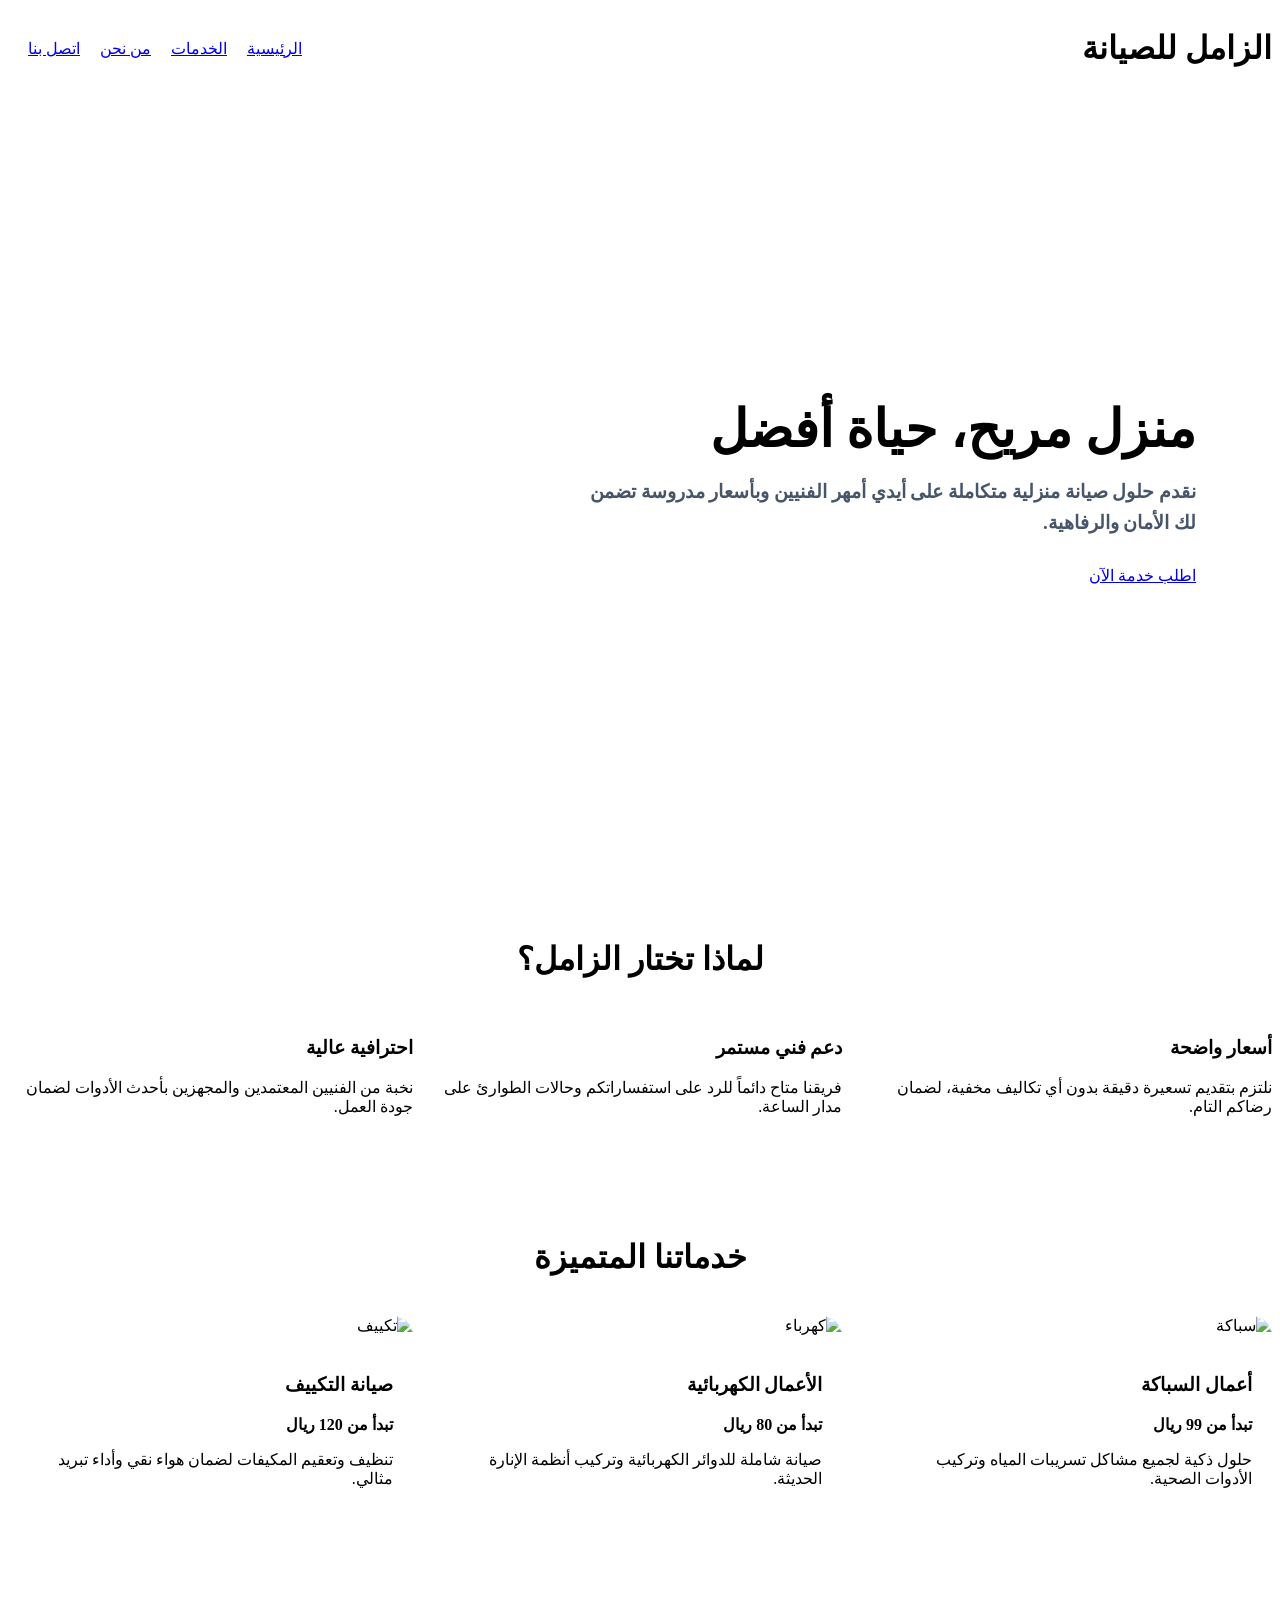
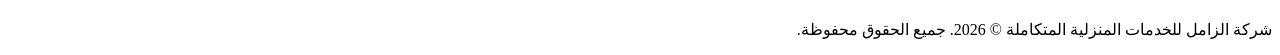
==== index.html @ 255efc6b "Create index.html" ====
<!DOCTYPE html>
<html lang="ar" dir="rtl">
<head>
    <meta charset="UTF-8" />
    <meta name="viewport" content="width=device-width, initial-scale=1.0" />
    <title>شركة الزامل للصيانة المنزلية | الرئيسية</title>
    <link rel="stylesheet" href="style.css">
</head>
<body>
<header>
    <div class="container" style="display: flex; justify-content: space-between; align-items: center; width: 100%;">
        <div id="branding">
            <h1>الزامل <span style="color:var(--accent)">للصيانة</span></h1>
        </div>
        
        <nav style="display: flex; align-items: center; gap: 20px;">
            <ul class="nav-links" style="display: flex; gap: 20px; list-style: none; margin: 0; padding: 0;">
                <li><a href="index.html">الرئيسية</a></li>
                <li><a href="services.html">الخدمات</a></li>
                <li><a href="about.html">من نحن</a></li>
                <li><a href="contact.html">اتصل بنا</a></li>
            </ul>
            
            <div id="auth-section" style="display: flex; gap: 15px; align-items: center;">
                </div>
        </nav>
    </div>
</header>

    <section class="hero" style="min-height: 85vh; background: linear-gradient(rgba(255, 255, 255, 0.7), rgba(255, 255, 255, 0.7)), url('https://img.freepik.com/free-photo/male-electrician-works-switchboard-with-electrical-connecting-cable_169016-15090.jpg?w=1380') center/cover no-repeat; display: flex; align-items: center; padding: 0 6%;">
        <div class="container hero-content" style="max-width:620px; text-align: right;">
            <h2 style="font-size:52px; line-height: 1.1; margin-bottom: 18px; color: var(--primary);">منزل مريح، حياة أفضل</h2>
            <p style="font-size:19px; line-height: 1.6; margin-bottom: 28px; color: #475569; font-weight: 600;">نقدم حلول صيانة منزلية متكاملة على أيدي أمهر الفنيين وبأسعار مدروسة تضمن لك الأمان والرفاهية.</p>
            <a href="services.html" class="btn" style="display: inline-block;">اطلب خدمة الآن</a>
        </div>
    </section>

    <main class="container">
        <section style="padding: 60px 0;">
            <h2 style="text-align: center; margin-bottom: 40px; font-size: 32px; color: var(--primary);">لماذا تختار الزامل؟</h2>
            <div style="display: grid; grid-template-columns: repeat(auto-fit, minmax(260px, 1fr)); gap: 25px;">
                <div class="card">
                    <h3>أسعار واضحة</h3>
                    <p>نلتزم بتقديم تسعيرة دقيقة بدون أي تكاليف مخفية، لضمان رضاكم التام.</p>
                </div>
                <div class="card">
                    <h3>دعم فني مستمر</h3>
                    <p>فريقنا متاح دائماً للرد على استفساراتكم وحالات الطوارئ على مدار الساعة.</p>
                </div>
                <div class="card">
                    <h3>احترافية عالية</h3>
                    <p>نخبة من الفنيين المعتمدين والمجهزين بأحدث الأدوات لضمان جودة العمل.</p>
                </div>
            </div>
        </section>

        <section style="padding: 20px 0 80px 0;">
            <h2 style="text-align: center; margin-bottom: 40px; font-size: 32px; color: var(--primary);">خدماتنا المتميزة</h2>
            <div style="display: grid; grid-template-columns: repeat(auto-fit, minmax(280px, 1fr)); gap: 25px;">
                <div class="car" style="padding: 0; background: var(--bg-card); border-radius: 20px; overflow: hidden; border: 1px solid var(--border-color);">
                    <img src="https://images.unsplash.com/photo-1584622650111-993a426fbf0a?auto=format&fit=crop&w=800&q=80" alt="سباكة" style="width:100%; height:220px; object-fit:cover;">
                    <div style="padding: 20px;">
                        <h3>أعمال السباكة</h3>
                        <span style="color: var(--accent); font-weight: bold; display: block; margin-bottom: 10px;">تبدأ من 99 ريال</span>
                        <p>حلول ذكية لجميع مشاكل تسريبات المياه وتركيب الأدوات الصحية.</p>
                    </div>
                </div>
                <div class="car" style="padding: 0; background: var(--bg-card); border-radius: 20px; overflow: hidden; border: 1px solid var(--border-color);">
                    <img src="https://images.unsplash.com/photo-1621905251189-08b45d6a269e?auto=format&fit=crop&w=800&q=80" alt="كهرباء" style="width:100%; height:220px; object-fit:cover;">
                    <div style="padding: 20px;">
                        <h3>الأعمال الكهربائية</h3>
                        <span style="color: var(--accent); font-weight: bold; display: block; margin-bottom: 10px;">تبدأ من 80 ريال</span>
                        <p>صيانة شاملة للدوائر الكهربائية وتركيب أنظمة الإنارة الحديثة.</p>
                    </div>
                </div>
                <div class="car" style="padding: 0; background: var(--bg-card); border-radius: 20px; overflow: hidden; border: 1px solid var(--border-color);">
                    <img src="https://images.unsplash.com/photo-1590424744257-f174cea32b13?auto=format&fit=crop&w=800&q=80" alt="تكييف" style="width:100%; height:220px; object-fit:cover;">
                    <div style="padding: 20px;">
                        <h3>صيانة التكييف</h3>
                        <span style="color: var(--accent); font-weight: bold; display: block; margin-bottom: 10px;">تبدأ من 120 ريال</span>
                        <p>تنظيف وتعقيم المكيفات لضمان هواء نقي وأداء تبريد مثالي.</p>
                    </div>
                </div>
            </div>
        </section>
    </main>

    <footer>
        <p>شركة الزامل للخدمات المنزلية المتكاملة © 2026. جميع الحقوق محفوظة.</p>
    </footer>

</body>
<script>
document.addEventListener('DOMContentLoaded', function() {
    // جلب معلومات الجلسة من السيرفر
    fetch('/api/user-info?t=' + new Date().getTime())
        .then(res => res.json())
        .then(data => {
            const authSection = document.getElementById('auth-section');
            if (!authSection) return;

            // إذا كان المستخدم مسجل دخول (يتعرف عليه السيرفر عبر الـ Session)
            if (data.name && data.name !== 'ضيف') {
                let dynamicLinks = '';
                
                // روابط مخصصة حسب نوع الحساب
                if (data.userType === 'Client') {
                    dynamicLinks = `<a href="my-requests.html" style="color: var(--primary); font-weight: bold; text-decoration: none;">طلباتي</a>`;
                } else if (data.userType === 'Technician') {
                    dynamicLinks = `<a href="technician.html" style="color: var(--primary); font-weight: bold; text-decoration: none;">المهام الفنية</a>`;
                } else if (data.userType === 'Admin') {
                    dynamicLinks = `<a href="admin.html" style="color: var(--primary); font-weight: bold; text-decoration: none;">لوحة الإدارة</a>`;
                }

                // عرض الاسم وزر الخروج
                authSection.innerHTML = `
                    <div style="display:flex; align-items:center; gap:15px; border-right: 2px solid var(--border-color); padding-right: 15px;">
                        <span style="color: var(--accent); font-weight: bold;">مرحباً، ${data.name} ✨</span>
                        ${dynamicLinks}
                        <a href="/auth/logout" style="color: #ef4444; border: 1px solid #ef4444; padding: 5px 15px; border-radius: 8px; text-decoration: none; transition: 0.3s;">خروج</a>
                    </div>
                `;
            } else {
                // إذا كان زائر جديد (غير مسجل دخول) يعرض له الأزرار المفقودة
                authSection.innerHTML = `
                    <div style="display:flex; align-items:center; gap:15px; border-right: 2px solid var(--border-color); padding-right: 15px;">
                        <a href="login.html" style="color: var(--primary); font-weight: bold; text-decoration: none;">دخول</a>
                        <a href="signup.html" class="btn" style="padding: 8px 20px; font-size: 1rem; color: white !important; margin: 0;">حساب جديد</a>
                    </div>
                `;
            }
        })
        .catch(err => console.error("خطأ في التحقق من الجلسة:", err));
});
</script>
</html>
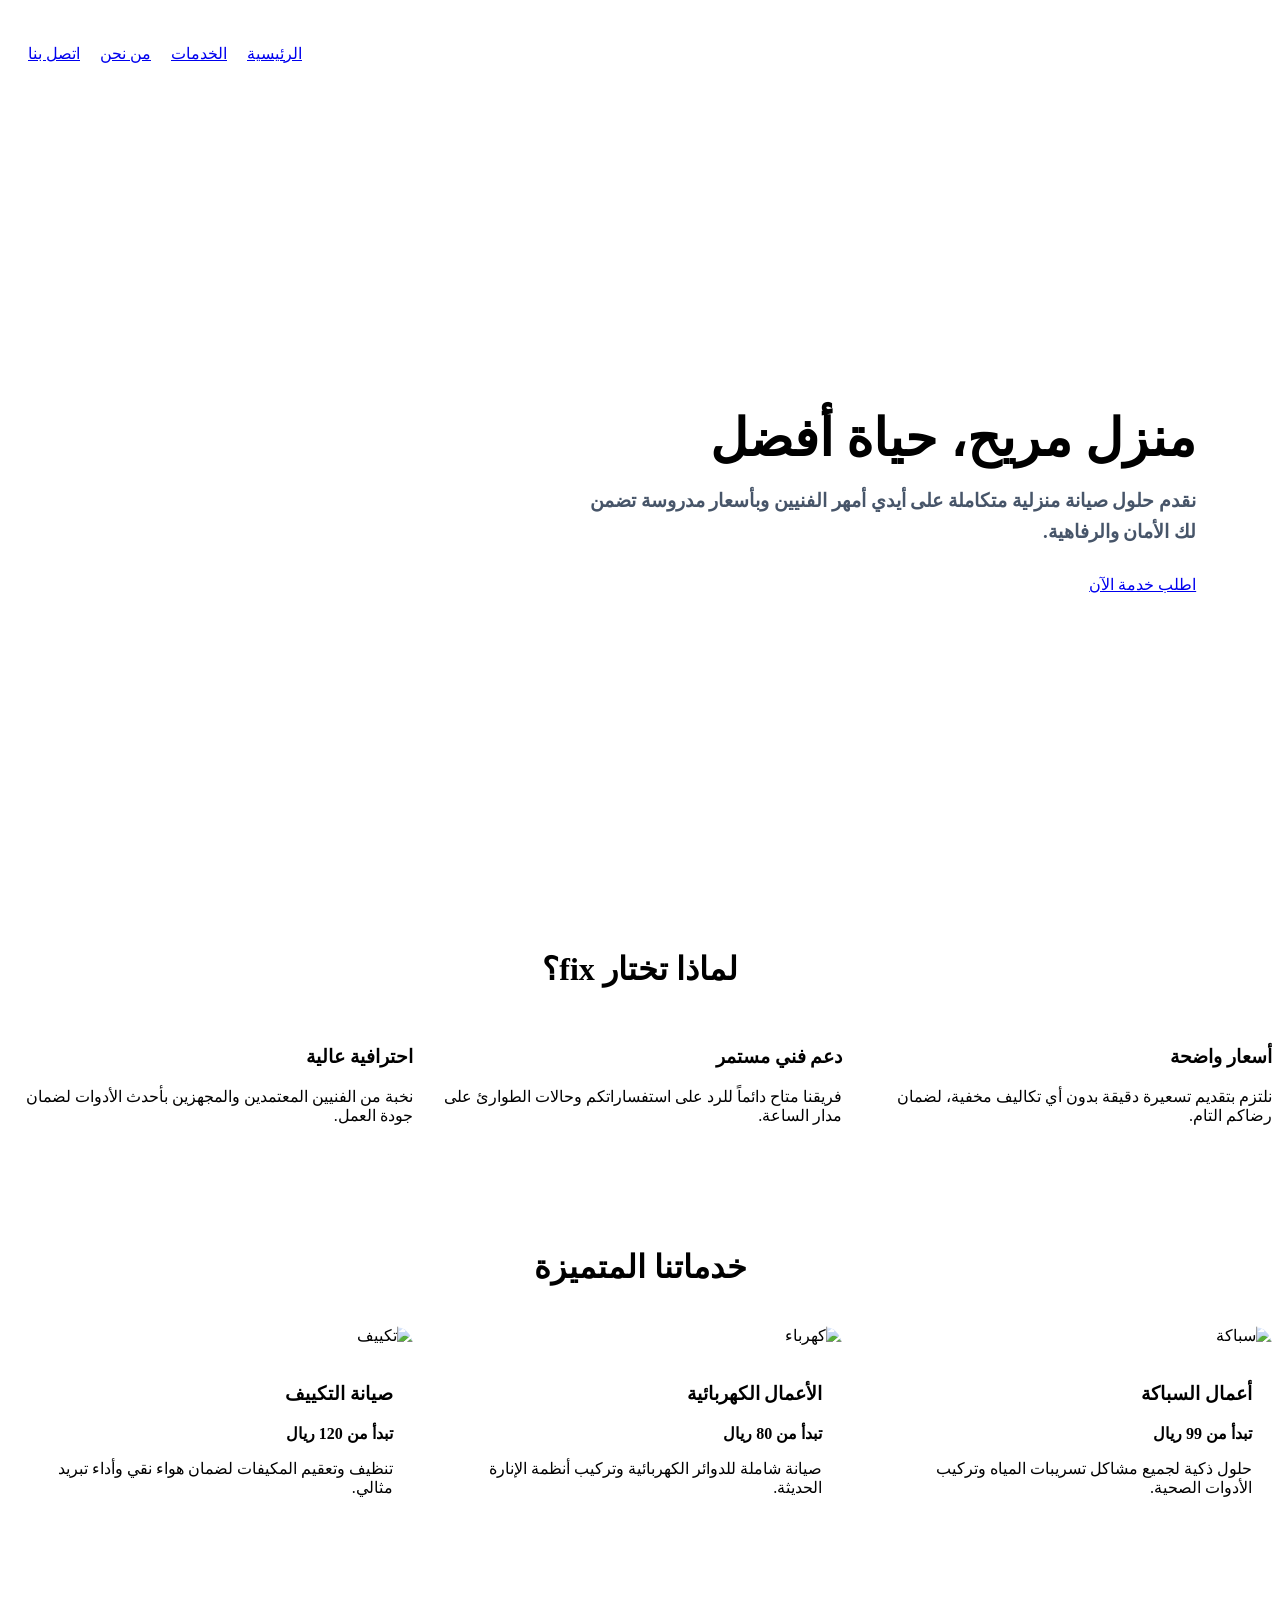
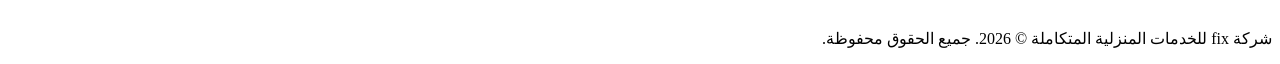
==== commit 028d9f75: "Add initial HTML structure for the homepage" ====
--- a/index.html
+++ b/index.html
@@ -3,14 +3,32 @@
 <head>
     <meta charset="UTF-8" />
     <meta name="viewport" content="width=device-width, initial-scale=1.0" />
-    <title>شركة الزامل للصيانة المنزلية | الرئيسية</title>
+    <title>شركة fix للصيانة المنزلية | الرئيسية</title>
     <link rel="stylesheet" href="style.css">
+    <style>
+      
+        header {
+            background-color: #ffffff;
+            position: relative;
+            z-index: 10;
+        }
+    </style>
 </head>
 <body>
 <header>
-    <div class="container" style="display: flex; justify-content: space-between; align-items: center; width: 100%;">
+    <div class="container" style="display: flex; justify-content: space-between; align-items: center; width: 100%; height: 90px;">
+        
         <div id="branding">
-            <h1>الزامل <span style="color:var(--accent)">للصيانة</span></h1>
+            <a href="index.html" style="
+                display: block;
+                width: 180px; 
+                height: 90px; 
+                background-image: url('FullLogo.jpg.jpeg');
+                background-size: 140%; 
+                background-position: center center;
+                background-repeat: no-repeat;
+                mix-blend-mode: multiply;
+            " title="الرئيسية"></a>
         </div>
         
         <nav style="display: flex; align-items: center; gap: 20px;">
@@ -22,7 +40,7 @@
             </ul>
             
             <div id="auth-section" style="display: flex; gap: 15px; align-items: center;">
-                </div>
+            </div>
         </nav>
     </div>
 </header>
@@ -37,7 +55,7 @@
 
     <main class="container">
         <section style="padding: 60px 0;">
-            <h2 style="text-align: center; margin-bottom: 40px; font-size: 32px; color: var(--primary);">لماذا تختار الزامل؟</h2>
+            <h2 style="text-align: center; margin-bottom: 40px; font-size: 32px; color: var(--primary);">لماذا تختار fix؟</h2>
             <div style="display: grid; grid-template-columns: repeat(auto-fit, minmax(260px, 1fr)); gap: 25px;">
                 <div class="card">
                     <h3>أسعار واضحة</h3>
@@ -86,24 +104,21 @@
     </main>
 
     <footer>
-        <p>شركة الزامل للخدمات المنزلية المتكاملة © 2026. جميع الحقوق محفوظة.</p>
+        <p>شركة fix للخدمات المنزلية المتكاملة © 2026. جميع الحقوق محفوظة.</p>
     </footer>
 
 </body>
 <script>
 document.addEventListener('DOMContentLoaded', function() {
-    // جلب معلومات الجلسة من السيرفر
     fetch('/api/user-info?t=' + new Date().getTime())
         .then(res => res.json())
         .then(data => {
             const authSection = document.getElementById('auth-section');
             if (!authSection) return;
 
-            // إذا كان المستخدم مسجل دخول (يتعرف عليه السيرفر عبر الـ Session)
             if (data.name && data.name !== 'ضيف') {
                 let dynamicLinks = '';
                 
-                // روابط مخصصة حسب نوع الحساب
                 if (data.userType === 'Client') {
                     dynamicLinks = `<a href="my-requests.html" style="color: var(--primary); font-weight: bold; text-decoration: none;">طلباتي</a>`;
                 } else if (data.userType === 'Technician') {
@@ -112,7 +127,6 @@
                     dynamicLinks = `<a href="admin.html" style="color: var(--primary); font-weight: bold; text-decoration: none;">لوحة الإدارة</a>`;
                 }
 
-                // عرض الاسم وزر الخروج
                 authSection.innerHTML = `
                     <div style="display:flex; align-items:center; gap:15px; border-right: 2px solid var(--border-color); padding-right: 15px;">
                         <span style="color: var(--accent); font-weight: bold;">مرحباً، ${data.name} ✨</span>
@@ -121,7 +135,6 @@
                     </div>
                 `;
             } else {
-                // إذا كان زائر جديد (غير مسجل دخول) يعرض له الأزرار المفقودة
                 authSection.innerHTML = `
                     <div style="display:flex; align-items:center; gap:15px; border-right: 2px solid var(--border-color); padding-right: 15px;">
                         <a href="login.html" style="color: var(--primary); font-weight: bold; text-decoration: none;">دخول</a>
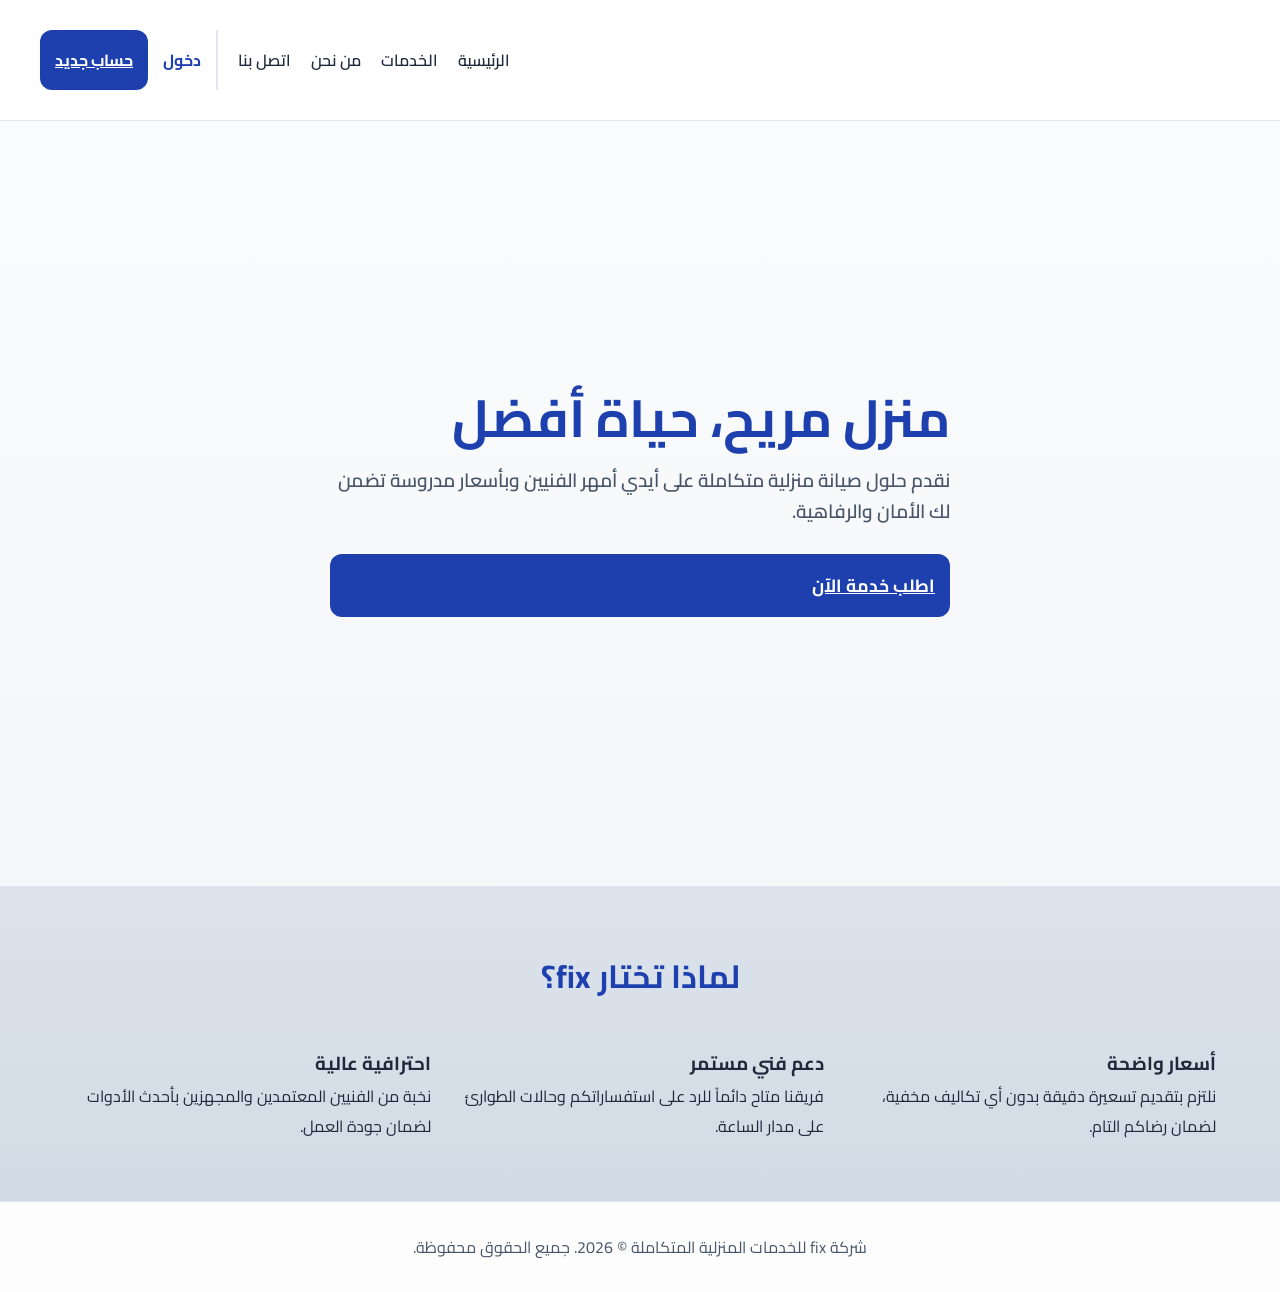
==== commit 16b85b9a: "Refactor header structure and user authentication section" ====
--- a/index.html
+++ b/index.html
@@ -6,7 +6,6 @@
     <title>شركة fix للصيانة المنزلية | الرئيسية</title>
     <link rel="stylesheet" href="style.css">
     <style>
-      
         header {
             background-color: #ffffff;
             position: relative;
@@ -15,35 +14,35 @@
     </style>
 </head>
 <body>
-<header>
-    <div class="container" style="display: flex; justify-content: space-between; align-items: center; width: 100%; height: 90px;">
-        
-        <div id="branding">
-            <a href="index.html" style="
-                display: block;
-                width: 180px; 
-                height: 90px; 
-                background-image: url('FullLogo.jpg.jpeg');
-                background-size: 140%; 
-                background-position: center center;
-                background-repeat: no-repeat;
-                mix-blend-mode: multiply;
-            " title="الرئيسية"></a>
+    <header>
+        <div class="container" style="display: flex; justify-content: space-between; align-items: center; width: 100%; height: 90px;">
+            
+            <div id="branding">
+                <a href="index.html" style="
+                    display: block;
+                    width: 180px; 
+                    height: 90px; 
+                    background-image: url('FullLogo.jpg.jpeg');
+                    background-size: 140%; 
+                    background-position: center center;
+                    background-repeat: no-repeat;
+                    mix-blend-mode: multiply;
+                " title="الرئيسية"></a>
+            </div>
+            
+            <nav style="display: flex; align-items: center; gap: 20px;">
+                <ul class="nav-links" style="display: flex; gap: 20px; list-style: none; margin: 0; padding: 0;">
+                    <li><a href="index.html">الرئيسية</a></li>
+                    <li><a href="services.html">الخدمات</a></li>
+                    <li><a href="about.html">من نحن</a></li>
+                    <li><a href="contact.html">اتصل بنا</a></li>
+                </ul>
+                
+                <div id="auth-section" style="display: flex; gap: 15px; align-items: center;">
+                </div>
+            </nav>
         </div>
-        
-        <nav style="display: flex; align-items: center; gap: 20px;">
-            <ul class="nav-links" style="display: flex; gap: 20px; list-style: none; margin: 0; padding: 0;">
-                <li><a href="index.html">الرئيسية</a></li>
-                <li><a href="services.html">الخدمات</a></li>
-                <li><a href="about.html">من نحن</a></li>
-                <li><a href="contact.html">اتصل بنا</a></li>
-            </ul>
-            
-            <div id="auth-section" style="display: flex; gap: 15px; align-items: center;">
-            </div>
-        </nav>
-    </div>
-</header>
+    </header>
 
     <section class="hero" style="min-height: 85vh; background: linear-gradient(rgba(255, 255, 255, 0.7), rgba(255, 255, 255, 0.7)), url('https://img.freepik.com/free-photo/male-electrician-works-switchboard-with-electrical-connecting-cable_169016-15090.jpg?w=1380') center/cover no-repeat; display: flex; align-items: center; padding: 0 6%;">
         <div class="container hero-content" style="max-width:620px; text-align: right;">
@@ -71,79 +70,90 @@
                 </div>
             </div>
         </section>
-
-        <section style="padding: 20px 0 80px 0;">
-            <h2 style="text-align: center; margin-bottom: 40px; font-size: 32px; color: var(--primary);">خدماتنا المتميزة</h2>
-            <div style="display: grid; grid-template-columns: repeat(auto-fit, minmax(280px, 1fr)); gap: 25px;">
-                <div class="car" style="padding: 0; background: var(--bg-card); border-radius: 20px; overflow: hidden; border: 1px solid var(--border-color);">
-                    <img src="https://images.unsplash.com/photo-1584622650111-993a426fbf0a?auto=format&fit=crop&w=800&q=80" alt="سباكة" style="width:100%; height:220px; object-fit:cover;">
-                    <div style="padding: 20px;">
-                        <h3>أعمال السباكة</h3>
-                        <span style="color: var(--accent); font-weight: bold; display: block; margin-bottom: 10px;">تبدأ من 99 ريال</span>
-                        <p>حلول ذكية لجميع مشاكل تسريبات المياه وتركيب الأدوات الصحية.</p>
-                    </div>
-                </div>
-                <div class="car" style="padding: 0; background: var(--bg-card); border-radius: 20px; overflow: hidden; border: 1px solid var(--border-color);">
-                    <img src="https://images.unsplash.com/photo-1621905251189-08b45d6a269e?auto=format&fit=crop&w=800&q=80" alt="كهرباء" style="width:100%; height:220px; object-fit:cover;">
-                    <div style="padding: 20px;">
-                        <h3>الأعمال الكهربائية</h3>
-                        <span style="color: var(--accent); font-weight: bold; display: block; margin-bottom: 10px;">تبدأ من 80 ريال</span>
-                        <p>صيانة شاملة للدوائر الكهربائية وتركيب أنظمة الإنارة الحديثة.</p>
-                    </div>
-                </div>
-                <div class="car" style="padding: 0; background: var(--bg-card); border-radius: 20px; overflow: hidden; border: 1px solid var(--border-color);">
-                    <img src="https://images.unsplash.com/photo-1590424744257-f174cea32b13?auto=format&fit=crop&w=800&q=80" alt="تكييف" style="width:100%; height:220px; object-fit:cover;">
-                    <div style="padding: 20px;">
-                        <h3>صيانة التكييف</h3>
-                        <span style="color: var(--accent); font-weight: bold; display: block; margin-bottom: 10px;">تبدأ من 120 ريال</span>
-                        <p>تنظيف وتعقيم المكيفات لضمان هواء نقي وأداء تبريد مثالي.</p>
-                    </div>
-                </div>
-            </div>
-        </section>
     </main>
 
     <footer>
         <p>شركة fix للخدمات المنزلية المتكاملة © 2026. جميع الحقوق محفوظة.</p>
     </footer>
 
+    <script>
+    document.addEventListener('DOMContentLoaded', function() {
+        const authSection = document.getElementById('auth-section');
+
+        
+        const renderGuestButtons = () => {
+            if(!authSection) return;
+            authSection.innerHTML = ''; 
+            
+            const container = document.createElement('div');
+            container.style.cssText = "display:flex; align-items:center; gap:15px; border-right: 2px solid var(--border-color); padding-right: 15px;";
+
+            const loginLink = document.createElement('a');
+            loginLink.href = "login.html";
+            loginLink.style.cssText = "color: var(--primary); font-weight: bold; text-decoration: none;";
+            loginLink.textContent = "دخول";
+
+            const signupLink = document.createElement('a');
+            signupLink.href = "signup.html";
+            signupLink.className = "btn";
+            signupLink.style.cssText = "padding: 8px 20px; font-size: 1rem; color: white !important; margin: 0;";
+            signupLink.textContent = "حساب جديد";
+
+            container.appendChild(loginLink);
+            container.appendChild(signupLink);
+            authSection.appendChild(container);
+        };
+
+        fetch('/api/user-info?t=' + new Date().getTime())
+            .then(res => {
+                if (!res.ok) throw new Error('Session error');
+                return res.json();
+            })
+            .then(data => {
+                if (!authSection) return;
+
+                if (data.name && data.name !== 'ضيف') {
+                    authSection.innerHTML = '';
+                    const welcomeContainer = document.createElement('div');
+                    welcomeContainer.style.cssText = "display:flex; align-items:center; gap:15px; border-right: 2px solid var(--border-color); padding-right: 15px;";
+
+                    // ✅ الحماية: استخدام textContent بدلاً من innerHTML لعرض الاسم
+                    const nameSpan = document.createElement('span');
+                    nameSpan.style.cssText = "color: var(--accent); font-weight: bold;";
+                    nameSpan.textContent = `مرحباً، ${data.name} ✨`;
+                    welcomeContainer.appendChild(nameSpan);
+
+                    // إضافة الروابط بناءً على نوع المستخدم
+                    let linkHref = "";
+                    let linkText = "";
+                    if (data.userType === 'Client') { linkHref = "my-requests.html"; linkText = "طلباتي"; }
+                    else if (data.userType === 'Technician') { linkHref = "technician.html"; linkText = "المهام الفنية"; }
+                    else if (data.userType === 'Admin') { linkHref = "admin.html"; linkText = "لوحة الإدارة"; }
+
+                    if(linkHref) {
+                        const dynLink = document.createElement('a');
+                        dynLink.href = linkHref;
+                        dynLink.style.cssText = "color: var(--primary); font-weight: bold; text-decoration: none;";
+                        dynLink.textContent = linkText;
+                        welcomeContainer.appendChild(dynLink);
+                    }
+
+                    const logoutLink = document.createElement('a');
+                    logoutLink.href = "/auth/logout";
+                    logoutLink.style.cssText = "color: #ef4444; border: 1px solid #ef4444; padding: 5px 15px; border-radius: 8px; text-decoration: none;";
+                    logoutLink.textContent = "خروج";
+                    welcomeContainer.appendChild(logoutLink);
+
+                    authSection.appendChild(welcomeContainer);
+                } else {
+                    renderGuestButtons();
+                }
+            })
+            .catch(err => {
+                console.log("إظهار أزرار الدخول الافتراضية");
+                renderGuestButtons();
+            });
+    });
+    </script>
 </body>
-<script>
-document.addEventListener('DOMContentLoaded', function() {
-    fetch('/api/user-info?t=' + new Date().getTime())
-        .then(res => res.json())
-        .then(data => {
-            const authSection = document.getElementById('auth-section');
-            if (!authSection) return;
-
-            if (data.name && data.name !== 'ضيف') {
-                let dynamicLinks = '';
-                
-                if (data.userType === 'Client') {
-                    dynamicLinks = `<a href="my-requests.html" style="color: var(--primary); font-weight: bold; text-decoration: none;">طلباتي</a>`;
-                } else if (data.userType === 'Technician') {
-                    dynamicLinks = `<a href="technician.html" style="color: var(--primary); font-weight: bold; text-decoration: none;">المهام الفنية</a>`;
-                } else if (data.userType === 'Admin') {
-                    dynamicLinks = `<a href="admin.html" style="color: var(--primary); font-weight: bold; text-decoration: none;">لوحة الإدارة</a>`;
-                }
-
-                authSection.innerHTML = `
-                    <div style="display:flex; align-items:center; gap:15px; border-right: 2px solid var(--border-color); padding-right: 15px;">
-                        <span style="color: var(--accent); font-weight: bold;">مرحباً، ${data.name} ✨</span>
-                        ${dynamicLinks}
-                        <a href="/auth/logout" style="color: #ef4444; border: 1px solid #ef4444; padding: 5px 15px; border-radius: 8px; text-decoration: none; transition: 0.3s;">خروج</a>
-                    </div>
-                `;
-            } else {
-                authSection.innerHTML = `
-                    <div style="display:flex; align-items:center; gap:15px; border-right: 2px solid var(--border-color); padding-right: 15px;">
-                        <a href="login.html" style="color: var(--primary); font-weight: bold; text-decoration: none;">دخول</a>
-                        <a href="signup.html" class="btn" style="padding: 8px 20px; font-size: 1rem; color: white !important; margin: 0;">حساب جديد</a>
-                    </div>
-                `;
-            }
-        })
-        .catch(err => console.error("خطأ في التحقق من الجلسة:", err));
-});
-</script>
 </html>
--- a/style.css
+++ b/style.css
@@ -0,0 +1,60 @@
+@import url('https://fonts.googleapis.com/css2?family=Cairo:wght@400;600;800&display=swap');
+
+:root {
+    --primary: #1e40af;
+    --accent: #3b82f6;
+    --bg-card: rgba(255, 255, 255, 0.95); 
+    --text-dark: #1e293b;
+    --text-muted: #475569;
+    --border-color: rgba(203, 213, 225, 0.6);
+}
+
+* { margin: 0; padding: 0; box-sizing: border-box; font-family: 'Cairo', 'Segoe UI', Tahoma, sans-serif !important; }
+
+body {
+   
+    background: linear-gradient(rgba(241, 245, 249, 0.85), rgba(203, 213, 225, 0.9)), 
+                url('https://img.freepik.com/free-photo/male-electrician-works-switchboard-with-electrical-connecting-cable_169016-15090.jpg?w=1380') center/cover fixed !important;
+    color: var(--text-dark) !important;
+    min-height: 100vh;
+    display: flex;
+    flex-direction: column;
+    direction: rtl;
+}
+
+.container { width: 90%; max-width: 1200px; margin: 0 auto; }
+
+
+header { background: rgba(255, 255, 255, 0.95) !important; backdrop-filter: blur(10px) !important; border-bottom: 1px solid var(--border-color) !important; padding: 15px 0; position: sticky; top: 0; z-index: 1000; }
+header .container { display: flex; justify-content: space-between; align-items: center; }
+#branding h1 { color: var(--primary) !important; font-size: 26px; }
+#branding h1 span { color: var(--accent) !important; }
+.nav-links { display: flex; gap: 20px; list-style: none; align-items: center; }
+.nav-links a { color: var(--text-dark) !important; font-weight: 600 !important; text-decoration: none; transition: 0.3s; }
+.nav-links a:hover, .nav-links .current a { color: var(--accent) !important; }
+
+
+.glass-form-card, .service-form-card, .glass-auth-card {
+    background: var(--bg-card) !important;
+    backdrop-filter: blur(15px) !important; 
+    border: 1px solid rgba(255,255,255,0.5) !important;
+    box-shadow: 0 15px 35px rgba(0,0,0,0.1) !important;
+    border-radius: 20px !important;
+    padding: 40px;
+    margin: 60px auto;
+    max-width: 500px;
+    text-align: right;
+}
+
+
+input, select, textarea { width: 100%; background: #ffffff !important; border: 1px solid var(--border-color) !important; color: var(--text-dark) !important; border-radius: 12px !important; padding: 14px !important; margin-bottom: 20px; font-size: 1rem; transition: 0.3s;}
+input:focus, select:focus, textarea:focus { border-color: var(--accent) !important; outline: none !important; box-shadow: 0 0 0 3px rgba(59, 130, 246, 0.2) !important;}
+
+.btn, button[type="submit"] { display: block; width: 100%; background: var(--primary) !important; color: #ffffff !important; border: none !important; border-radius: 12px !important; padding: 15px !important; font-weight: bold; font-size: 1.1rem; cursor: pointer !important; transition: 0.3s; }
+.btn:hover, button[type="submit"]:hover { background: var(--accent) !important; transform: translateY(-2px); box-shadow: 0 10px 20px rgba(30, 64, 175, 0.2) !important;}
+
+
+.service-option { display: flex; align-items: center; gap: 15px; background: rgba(255,255,255,0.7) !important; border: 1px solid var(--border-color); padding: 20px; border-radius: 15px; margin-bottom: 15px; cursor: pointer; transition: 0.3s; }
+.service-option:hover { border-color: var(--accent); background: #ffffff !important; transform: translateY(-2px); box-shadow: 0 5px 15px rgba(0,0,0,0.05) !important;}
+
+footer { background: rgba(255, 255, 255, 0.95) !important; color: var(--text-muted) !important; border-top: 1px solid var(--border-color) !important; margin-top: auto; padding: 30px; text-align: center; backdrop-filter: blur(10px) !important;}
